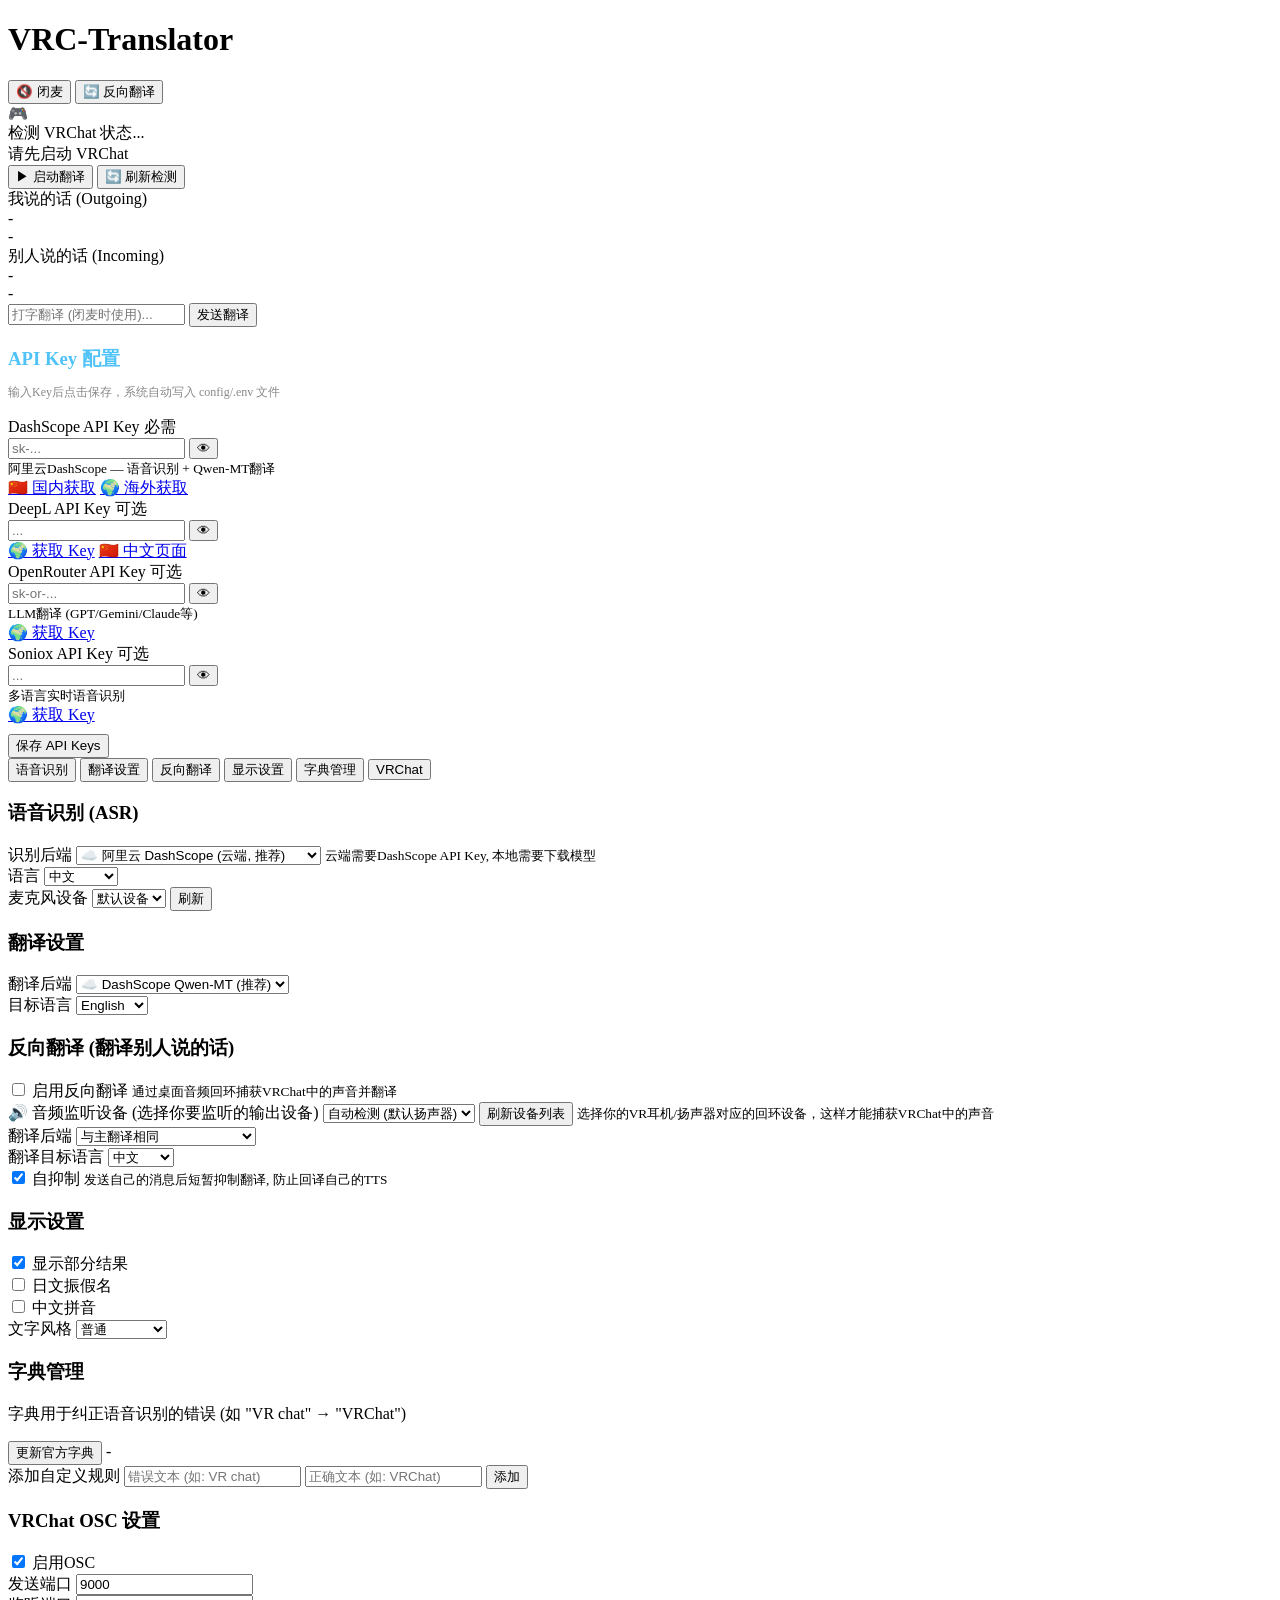
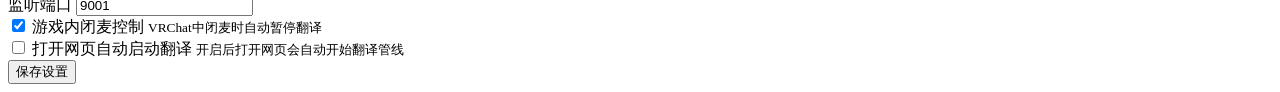
==== src/ui/templates/index.html @ 5ec3dbb7 "Initial commit: VRC-Translator VRChat real-time voice translation tool combining Yakutan (forward) a" ====
<!DOCTYPE html>
<html lang="zh">
<head>
    <meta charset="UTF-8">
    <meta name="viewport" content="width=device-width, initial-scale=1.0">
    <title>VRC-Translator</title>
    <link rel="stylesheet" href="/static/css/style.css">
</head>
<body>
    <div class="container">
        <header>
            <h1>VRC-Translator</h1>
            <div class="status-bar">
                <button id="btn-toggle-mute" class="btn btn-sm" title="闭麦翻译模式">🔇 闭麦</button>
                <button id="btn-toggle-reverse" class="btn btn-sm" title="翻译别人说话">🔄 反向翻译</button>
            </div>
        </header>

        <!-- Startup Panel -->
        <div class="startup-panel" id="startup-panel">
            <div class="startup-left">
                <div class="vrc-status-icon" id="vrc-status-icon">🎮</div>
                <div class="vrc-status-info">
                    <div class="vrc-status-title" id="vrc-status-title">检测 VRChat 状态...</div>
                    <div class="vrc-status-detail" id="vrc-status-detail">请先启动 VRChat</div>
                </div>
            </div>
            <div class="startup-right">
                <button id="btn-start-pipeline" class="btn btn-start">
                    <span class="btn-icon">▶</span> 启动翻译
                </button>
                <button id="btn-stop-pipeline" class="btn btn-stop" style="display:none">
                    <span class="btn-icon">■</span> 停止翻译
                </button>
                <button id="btn-refresh-vrc" class="btn btn-sm">🔄 刷新检测</button>
            </div>
        </div>

        <!-- Subtitle Display -->
        <div class="subtitle-area">
            <div class="subtitle-panel outgoing">
                <div class="subtitle-label">我说的话 (Outgoing)</div>
                <div class="subtitle-original" id="outgoing-original">-</div>
                <div class="subtitle-translated" id="outgoing-translated">-</div>
            </div>
            <div class="subtitle-panel incoming">
                <div class="subtitle-label">别人说的话 (Incoming)</div>
                <div class="subtitle-original" id="incoming-original">-</div>
                <div class="subtitle-translated" id="incoming-translated">-</div>
            </div>
        </div>

        <!-- Manual Text Input (Closed-mic) -->
        <div class="text-input-area">
            <input type="text" id="manual-text" placeholder="打字翻译 (闭麦时使用)..." />
            <button id="btn-send-text" class="btn btn-primary">发送翻译</button>
        </div>

        <!-- API Keys Section -->
        <div class="settings-area api-keys-section">
            <h3 style="color:#4fc3f7;margin-bottom:12px">API Key 配置</h3>
            <p style="color:#888;font-size:12px;margin-bottom:16px">输入Key后点击保存，系统自动写入 config/.env 文件</p>
            <div class="api-key-grid">
                <div class="form-group">
                    <label>DashScope API Key <span class="tag required">必需</span></label>
                    <div class="key-input-row">
                        <input type="password" id="api-key-dashscope" placeholder="sk-..." />
                        <button class="btn btn-sm toggle-vis" onclick="toggleVis(this)">👁</button>
                    </div>
                    <small>阿里云DashScope — 语音识别 + Qwen-MT翻译</small>
                    <div class="key-links">
                        <a href="https://dashscope.console.aliyun.com/apiKey" target="_blank" class="key-link cn">🇨🇳 国内获取</a>
                        <a href="https://international.console.alibabacloud.com/apiKey" target="_blank" class="key-link intl">🌍 海外获取</a>
                    </div>
                </div>
                <div class="form-group">
                    <label>DeepL API Key <span class="tag optional">可选</span></label>
                    <div class="key-input-row">
                        <input type="password" id="api-key-deepl" placeholder="..." />
                        <button class="btn btn-sm toggle-vis" onclick="toggleVis(this)">👁</button>
                    </div>
                    <div class="key-links">
                        <a href="https://www.deepl.com/pro-api" target="_blank" class="key-link intl">🌍 获取 Key</a>
                        <a href="https://www.deepl.com/zh/pro-api" target="_blank" class="key-link cn">🇨🇳 中文页面</a>
                    </div>
                </div>
                <div class="form-group">
                    <label>OpenRouter API Key <span class="tag optional">可选</span></label>
                    <div class="key-input-row">
                        <input type="password" id="api-key-openrouter" placeholder="sk-or-..." />
                        <button class="btn btn-sm toggle-vis" onclick="toggleVis(this)">👁</button>
                    </div>
                    <small>LLM翻译 (GPT/Gemini/Claude等)</small>
                    <div class="key-links">
                        <a href="https://openrouter.ai/keys" target="_blank" class="key-link intl">🌍 获取 Key</a>
                    </div>
                </div>
                <div class="form-group">
                    <label>Soniox API Key <span class="tag optional">可选</span></label>
                    <div class="key-input-row">
                        <input type="password" id="api-key-soniox" placeholder="..." />
                        <button class="btn btn-sm toggle-vis" onclick="toggleVis(this)">👁</button>
                    </div>
                    <small>多语言实时语音识别</small>
                    <div class="key-links">
                        <a href="https://soniox.com/account/api-keys" target="_blank" class="key-link intl">🌍 获取 Key</a>
                    </div>
                </div>
            </div>
            <button id="btn-save-keys" class="btn btn-primary" style="margin-top:8px">保存 API Keys</button>
            <span id="keys-save-status" style="margin-left:12px;font-size:12px;color:#81c784"></span>
        </div>

        <!-- Settings Tabs -->
        <div class="settings-area">
            <div class="tabs">
                <button class="tab active" data-tab="asr">语音识别</button>
                <button class="tab" data-tab="translation">翻译设置</button>
                <button class="tab" data-tab="reverse">反向翻译</button>
                <button class="tab" data-tab="display">显示设置</button>
                <button class="tab" data-tab="dictionary">字典管理</button>
                <button class="tab" data-tab="osc">VRChat</button>
            </div>

            <!-- ASR Settings -->
            <div class="tab-content active" id="tab-asr">
                <h3>语音识别 (ASR)</h3>
                <div class="form-group">
                    <label>识别后端</label>
                    <select id="asr-backend">
                        <option value="dashscope">☁️ 阿里云 DashScope (云端, 推荐)</option>
                        <option value="qwen">☁️ Qwen3 ASR (云端, DashScope)</option>
                        <option value="local_sensevoice">💻 SenseVoice Small (本地)</option>
                        <option value="faster_whisper">💻 faster-whisper (本地, 多语言, 推荐)</option>
                    </select>
                    <small>云端需要DashScope API Key, 本地需要下载模型</small>
                </div>
                <div class="form-group">
                    <label>语言</label>
                    <select id="asr-language">
                        <option value="zh">中文</option>
                        <option value="en">English</option>
                        <option value="ja">日本語</option>
                        <option value="ko">한국어</option>
                        <option value="auto">自动检测</option>
                    </select>
                </div>
                <div class="form-group">
                    <label>麦克风设备</label>
                    <select id="mic-device">
                        <option value="">默认设备</option>
                    </select>
                    <button id="btn-refresh-devices" class="btn btn-sm">刷新</button>
                </div>
                <div class="form-group" id="local-model-section" style="display:none">
                    <label>本地模型</label>
                    <div id="model-status">检查中...</div>
                    <button id="btn-download-model" class="btn btn-sm">下载模型</button>
                </div>
            </div>

            <!-- Translation Settings -->
            <div class="tab-content" id="tab-translation">
                <h3>翻译设置</h3>
                <div class="form-group">
                    <label>翻译后端</label>
                    <select id="translation-backend">
                        <option value="dashscope">☁️ DashScope Qwen-MT (推荐)</option>
                        <option value="deepl">DeepL</option>
                        <option value="openrouter">OpenRouter (LLM)</option>
                        <option value="google">Google Translate (免费)</option>
                        <option value="ctranslate2">💻 CTranslate2 (本地离线)</option>
                    </select>
                </div>
                <div class="form-group">
                    <label>目标语言</label>
                    <select id="target-language">
                        <option value="en">English</option>
                        <option value="ja">日本語</option>
                        <option value="ko">한국어</option>
                        <option value="zh">中文</option>
                        <option value="ru">Русский</option>
                    </select>
                </div>
            </div>

            <!-- Reverse Translation Settings -->
            <div class="tab-content" id="tab-reverse">
                <h3>反向翻译 (翻译别人说的话)</h3>
                <div class="form-group">
                    <label>
                        <input type="checkbox" id="reverse-enabled" /> 启用反向翻译
                    </label>
                    <small>通过桌面音频回环捕获VRChat中的声音并翻译</small>
                </div>
                <div class="form-group">
                    <label>🔊 音频监听设备 (选择你要监听的输出设备)</label>
                    <select id="loopback-device">
                        <option value="">自动检测 (默认扬声器)</option>
                    </select>
                    <button id="btn-refresh-loopback" class="btn btn-sm">刷新设备列表</button>
                    <small>选择你的VR耳机/扬声器对应的回环设备，这样才能捕获VRChat中的声音</small>
                </div>
                <div class="form-group">
                    <label>翻译后端</label>
                    <select id="reverse-translation-backend">
                        <option value="same">与主翻译相同</option>
                        <option value="ctranslate2">💻 CTranslate2 (本地离线)</option>
                        <option value="dashscope">☁️ DashScope Qwen-MT</option>
                        <option value="google">Google Translate (免费)</option>
                    </select>
                </div>
                <div class="form-group">
                    <label>翻译目标语言</label>
                    <select id="reverse-target-language">
                        <option value="zh">中文</option>
                        <option value="en">English</option>
                        <option value="ja">日本語</option>
                    </select>
                </div>
                <div class="form-group">
                    <label>
                        <input type="checkbox" id="self-suppress" checked /> 自抑制
                    </label>
                    <small>发送自己的消息后短暂抑制翻译, 防止回译自己的TTS</small>
                </div>
            </div>

            <!-- Display Settings -->
            <div class="tab-content" id="tab-display">
                <h3>显示设置</h3>
                <div class="form-group">
                    <label>
                        <input type="checkbox" id="show-partial" checked /> 显示部分结果
                    </label>
                </div>
                <div class="form-group">
                    <label>
                        <input type="checkbox" id="ja-furigana" /> 日文振假名
                    </label>
                </div>
                <div class="form-group">
                    <label>
                        <input type="checkbox" id="zh-pinyin" /> 中文拼音
                    </label>
                </div>
                <div class="form-group">
                    <label>文字风格</label>
                    <select id="text-style">
                        <option value="none">普通</option>
                        <option value="small_caps">Small Caps</option>
                        <option value="curly">Curly</option>
                        <option value="magic">Magic</option>
                    </select>
                </div>
            </div>

            <!-- Dictionary Settings -->
            <div class="tab-content" id="tab-dictionary">
                <h3>字典管理</h3>
                <p>字典用于纠正语音识别的错误 (如 "VR chat" → "VRChat")</p>
                <div class="form-group">
                    <button id="btn-update-dict" class="btn">更新官方字典</button>
                    <span id="dict-status">-</span>
                </div>
                <div class="form-group">
                    <label>添加自定义规则</label>
                    <input type="text" id="dict-pattern" placeholder="错误文本 (如: VR chat)" />
                    <input type="text" id="dict-replacement" placeholder="正确文本 (如: VRChat)" />
                    <button id="btn-add-rule" class="btn btn-sm">添加</button>
                </div>
            </div>

            <!-- OSC Settings -->
            <div class="tab-content" id="tab-osc">
                <h3>VRChat OSC 设置</h3>
                <div class="form-group">
                    <label>
                        <input type="checkbox" id="osc-enabled" checked /> 启用OSC
                    </label>
                </div>
                <div class="form-group">
                    <label>发送端口</label>
                    <input type="number" id="osc-send-port" value="9000" />
                </div>
                <div class="form-group">
                    <label>监听端口</label>
                    <input type="number" id="osc-listen-port" value="9001" />
                </div>
                <div class="form-group">
                    <label>
                        <input type="checkbox" id="mic-control" checked /> 游戏内闭麦控制
                    </label>
                    <small>VRChat中闭麦时自动暂停翻译</small>
                </div>
                <div class="form-group">
                    <label>
                        <input type="checkbox" id="auto-start-pipeline" /> 打开网页自动启动翻译
                    </label>
                    <small>开启后打开网页会自动开始翻译管线</small>
                </div>
            </div>
        </div>

        <footer>
            <button id="btn-save-settings" class="btn btn-primary">保存设置</button>
            <span id="save-status"></span>
        </footer>
    </div>

    <script src="/static/js/main.js"></script>
</body>
</html>
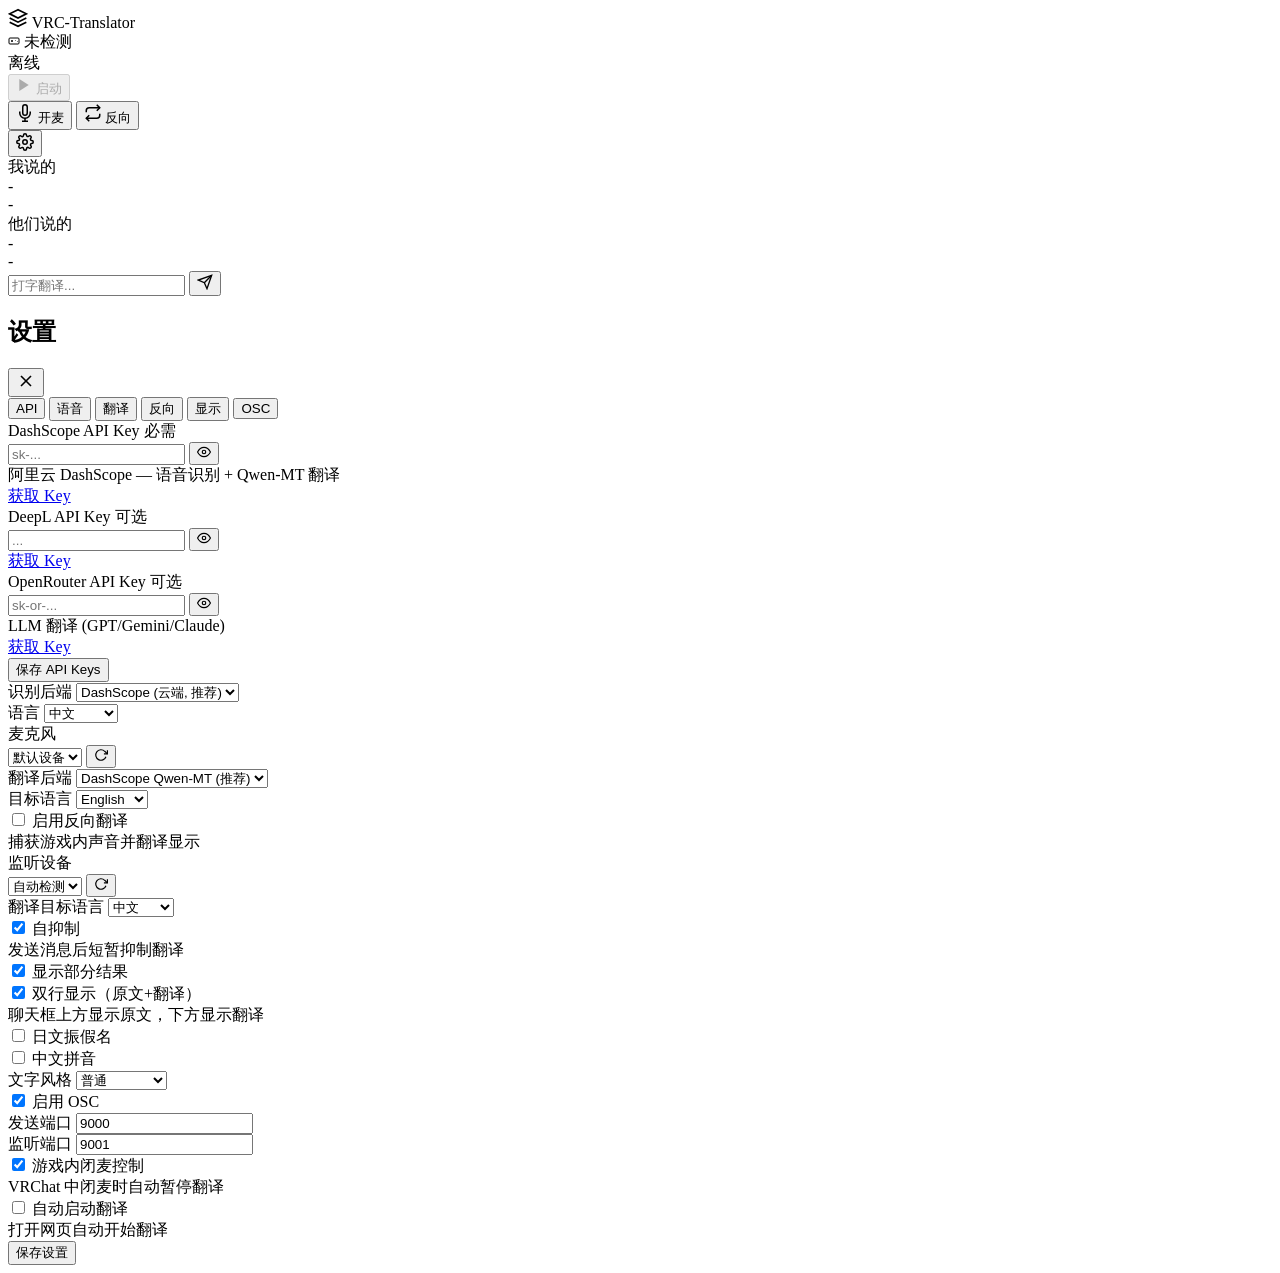
==== commit 90100ecb: "Initial commit: VRC-Translator Co-Authored-By: Claude Opus 4.7 <noreply@anthropic.com>" ====
--- a/src/ui/templates/index.html
+++ b/src/ui/templates/index.html
@@ -7,305 +7,404 @@
     <link rel="stylesheet" href="/static/css/style.css">
 </head>
 <body>
-    <div class="container">
-        <header>
-            <h1>VRC-Translator</h1>
-            <div class="status-bar">
-                <button id="btn-toggle-mute" class="btn btn-sm" title="闭麦翻译模式">🔇 闭麦</button>
-                <button id="btn-toggle-reverse" class="btn btn-sm" title="翻译别人说话">🔄 反向翻译</button>
+    <div class="app">
+        <!-- Top Bar -->
+        <nav class="topbar">
+            <div class="topbar-left">
+                <div class="logo">
+                    <span class="logo-icon">
+                        <svg width="20" height="20" viewBox="0 0 24 24" fill="none" stroke="currentColor" stroke-width="2">
+                            <path d="M12 2L2 7l10 5 10-5-10-5z"/>
+                            <path d="M2 17l10 5 10-5"/>
+                            <path d="M2 12l10 5 10-5"/>
+                        </svg>
+                    </span>
+                    <span class="logo-text">VRC-Translator</span>
+                </div>
             </div>
-        </header>
-
-        <!-- Startup Panel -->
-        <div class="startup-panel" id="startup-panel">
-            <div class="startup-left">
-                <div class="vrc-status-icon" id="vrc-status-icon">🎮</div>
-                <div class="vrc-status-info">
-                    <div class="vrc-status-title" id="vrc-status-title">检测 VRChat 状态...</div>
-                    <div class="vrc-status-detail" id="vrc-status-detail">请先启动 VRChat</div>
+            <div class="topbar-right">
+                <div class="status-chip game" id="game-chip">
+                    <svg width="12" height="12" viewBox="0 0 24 24" fill="none" stroke="currentColor" stroke-width="2">
+                        <rect x="2" y="6" width="20" height="12" rx="2"/>
+                        <path d="M6 12h4"/>
+                        <path d="M8 10v4"/>
+                        <path d="M15 11h1"/>
+                        <path d="M18 13h1"/>
+                    </svg>
+                    <span id="game-text">未检测</span>
+                </div>
+                <div class="status-chip" id="status-chip">
+                    <span class="status-dot"></span>
+                    <span class="status-text">离线</span>
                 </div>
             </div>
-            <div class="startup-right">
-                <button id="btn-start-pipeline" class="btn btn-start">
-                    <span class="btn-icon">▶</span> 启动翻译
+        </nav>
+
+        <!-- Main Content -->
+        <main class="main">
+            <!-- Control Panel -->
+            <section class="control-panel">
+                <div class="control-left">
+                    <button id="btn-start" class="btn btn-primary btn-lg" disabled title="请先启动 VRChat">
+                        <svg width="16" height="16" viewBox="0 0 24 24" fill="currentColor">
+                            <polygon points="5,3 19,12 5,21"/>
+                        </svg>
+                        启动
+                    </button>
+                    <button id="btn-stop" class="btn btn-danger btn-lg" style="display:none">
+                        <svg width="16" height="16" viewBox="0 0 24 24" fill="currentColor">
+                            <rect x="4" y="4" width="16" height="16" rx="2"/>
+                        </svg>
+                        停止
+                    </button>
+                </div>
+                <div class="control-center">
+                    <button id="btn-mute" class="btn btn-ghost" title="闭麦翻译">
+                        <svg width="18" height="18" viewBox="0 0 24 24" fill="none" stroke="currentColor" stroke-width="2">
+                            <path d="M12 1a3 3 0 0 0-3 3v8a3 3 0 0 0 6 0V4a3 3 0 0 0-3-3z"/>
+                            <path d="M19 10v2a7 7 0 0 1-14 0v-2"/>
+                            <line x1="12" y1="19" x2="12" y2="23"/>
+                            <line x1="8" y1="23" x2="16" y2="23"/>
+                        </svg>
+                        <span id="mute-text">开麦</span>
+                    </button>
+                    <button id="btn-reverse" class="btn btn-ghost" title="反向翻译">
+                        <svg width="18" height="18" viewBox="0 0 24 24" fill="none" stroke="currentColor" stroke-width="2">
+                            <polyline points="17 1 21 5 17 9"/>
+                            <path d="M3 11V9a4 4 0 0 1 4-4h14"/>
+                            <polyline points="7 23 3 19 7 15"/>
+                            <path d="M21 13v2a4 4 0 0 1-4 4H3"/>
+                        </svg>
+                        <span>反向</span>
+                    </button>
+                </div>
+                <div class="control-right">
+                    <button id="btn-settings" class="btn btn-ghost" title="设置">
+                        <svg width="18" height="18" viewBox="0 0 24 24" fill="none" stroke="currentColor" stroke-width="2">
+                            <circle cx="12" cy="12" r="3"/>
+                            <path d="M19.4 15a1.65 1.65 0 0 0 .33 1.82l.06.06a2 2 0 0 1 0 2.83 2 2 0 0 1-2.83 0l-.06-.06a1.65 1.65 0 0 0-1.82-.33 1.65 1.65 0 0 0-1 1.51V21a2 2 0 0 1-2 2 2 2 0 0 1-2-2v-.09A1.65 1.65 0 0 0 9 19.4a1.65 1.65 0 0 0-1.82.33l-.06.06a2 2 0 0 1-2.83 0 2 2 0 0 1 0-2.83l.06-.06A1.65 1.65 0 0 0 4.68 15a1.65 1.65 0 0 0-1.51-1H3a2 2 0 0 1-2-2 2 2 0 0 1 2-2h.09A1.65 1.65 0 0 0 4.6 9a1.65 1.65 0 0 0-.33-1.82l-.06-.06a2 2 0 0 1 0-2.83 2 2 0 0 1 2.83 0l.06.06A1.65 1.65 0 0 0 9 4.68a1.65 1.65 0 0 0 1-1.51V3a2 2 0 0 1 2-2 2 2 0 0 1 2 2v.09a1.65 1.65 0 0 0 1 1.51 1.65 1.65 0 0 0 1.82-.33l.06-.06a2 2 0 0 1 2.83 0 2 2 0 0 1 0 2.83l-.06.06A1.65 1.65 0 0 0 19.4 9a1.65 1.65 0 0 0 1.51 1H21a2 2 0 0 1 2 2 2 2 0 0 1-2 2h-.09a1.65 1.65 0 0 0-1.51 1z"/>
+                        </svg>
+                    </button>
+                </div>
+            </section>
+
+            <!-- Translation Display -->
+            <section class="translation-display">
+                <div class="trans-card outgoing">
+                    <div class="trans-header">
+                        <span class="trans-label">我说的</span>
+                        <span class="trans-lang" id="outgoing-lang"></span>
+                    </div>
+                    <div class="trans-body">
+                        <div class="trans-original" id="outgoing-original">-</div>
+                        <div class="trans-result" id="outgoing-translated">-</div>
+                    </div>
+                </div>
+                <div class="trans-card incoming">
+                    <div class="trans-header">
+                        <span class="trans-label">他们说的</span>
+                        <span class="trans-lang" id="incoming-lang"></span>
+                    </div>
+                    <div class="trans-body">
+                        <div class="trans-original" id="incoming-original">-</div>
+                        <div class="trans-result" id="incoming-translated">-</div>
+                    </div>
+                </div>
+            </section>
+
+            <!-- Quick Input -->
+            <section class="quick-input">
+                <input type="text" id="manual-text" placeholder="打字翻译..." />
+                <button id="btn-send" class="btn btn-primary">
+                    <svg width="16" height="16" viewBox="0 0 24 24" fill="none" stroke="currentColor" stroke-width="2">
+                        <line x1="22" y1="2" x2="11" y2="13"/>
+                        <polygon points="22 2 15 22 11 13 2 9 22 2"/>
+                    </svg>
                 </button>
-                <button id="btn-stop-pipeline" class="btn btn-stop" style="display:none">
-                    <span class="btn-icon">■</span> 停止翻译
+            </section>
+        </main>
+
+        <!-- Settings Drawer -->
+        <div class="drawer-overlay" id="drawer-overlay"></div>
+        <aside class="drawer" id="settings-drawer">
+            <div class="drawer-header">
+                <h2>设置</h2>
+                <button id="btn-close-drawer" class="btn btn-ghost btn-sm">
+                    <svg width="20" height="20" viewBox="0 0 24 24" fill="none" stroke="currentColor" stroke-width="2">
+                        <line x1="18" y1="6" x2="6" y2="18"/>
+                        <line x1="6" y1="6" x2="18" y2="18"/>
+                    </svg>
                 </button>
-                <button id="btn-refresh-vrc" class="btn btn-sm">🔄 刷新检测</button>
             </div>
-        </div>
-
-        <!-- Subtitle Display -->
-        <div class="subtitle-area">
-            <div class="subtitle-panel outgoing">
-                <div class="subtitle-label">我说的话 (Outgoing)</div>
-                <div class="subtitle-original" id="outgoing-original">-</div>
-                <div class="subtitle-translated" id="outgoing-translated">-</div>
+            <div class="drawer-body">
+                <!-- Tabs -->
+                <div class="drawer-tabs">
+                    <button class="drawer-tab active" data-tab="api">API</button>
+                    <button class="drawer-tab" data-tab="asr">语音</button>
+                    <button class="drawer-tab" data-tab="translate">翻译</button>
+                    <button class="drawer-tab" data-tab="reverse">反向</button>
+                    <button class="drawer-tab" data-tab="display">显示</button>
+                    <button class="drawer-tab" data-tab="osc">OSC</button>
+                </div>
+
+                <!-- API Tab -->
+                <div class="drawer-content active" id="tab-api">
+                    <div class="setting-group">
+                        <label class="setting-label">DashScope API Key <span class="badge required">必需</span></label>
+                        <div class="input-row">
+                            <input type="password" id="api-key-dashscope" placeholder="sk-..." class="input" />
+                            <button class="btn btn-ghost btn-sm toggle-vis" onclick="toggleVis(this)">
+                                <svg width="14" height="14" viewBox="0 0 24 24" fill="none" stroke="currentColor" stroke-width="2">
+                                    <path d="M1 12s4-8 11-8 11 8 11 8-4 8-11 8-11-8-11-8z"/>
+                                    <circle cx="12" cy="12" r="3"/>
+                                </svg>
+                            </button>
+                        </div>
+                        <div class="setting-hint">阿里云 DashScope — 语音识别 + Qwen-MT 翻译</div>
+                        <div class="setting-links">
+                            <a href="https://dashscope.console.aliyun.com/apiKey" target="_blank" class="link">获取 Key</a>
+                        </div>
+                    </div>
+                    <div class="setting-group">
+                        <label class="setting-label">DeepL API Key <span class="badge optional">可选</span></label>
+                        <div class="input-row">
+                            <input type="password" id="api-key-deepl" placeholder="..." class="input" />
+                            <button class="btn btn-ghost btn-sm toggle-vis" onclick="toggleVis(this)">
+                                <svg width="14" height="14" viewBox="0 0 24 24" fill="none" stroke="currentColor" stroke-width="2">
+                                    <path d="M1 12s4-8 11-8 11 8 11 8-4 8-11 8-11-8-11-8z"/>
+                                    <circle cx="12" cy="12" r="3"/>
+                                </svg>
+                            </button>
+                        </div>
+                        <div class="setting-links">
+                            <a href="https://www.deepl.com/pro-api" target="_blank" class="link">获取 Key</a>
+                        </div>
+                    </div>
+                    <div class="setting-group">
+                        <label class="setting-label">OpenRouter API Key <span class="badge optional">可选</span></label>
+                        <div class="input-row">
+                            <input type="password" id="api-key-openrouter" placeholder="sk-or-..." class="input" />
+                            <button class="btn btn-ghost btn-sm toggle-vis" onclick="toggleVis(this)">
+                                <svg width="14" height="14" viewBox="0 0 24 24" fill="none" stroke="currentColor" stroke-width="2">
+                                    <path d="M1 12s4-8 11-8 11 8 11 8-4 8-11 8-11-8-11-8z"/>
+                                    <circle cx="12" cy="12" r="3"/>
+                                </svg>
+                            </button>
+                        </div>
+                        <div class="setting-hint">LLM 翻译 (GPT/Gemini/Claude)</div>
+                        <div class="setting-links">
+                            <a href="https://openrouter.ai/keys" target="_blank" class="link">获取 Key</a>
+                        </div>
+                    </div>
+                    <button id="btn-save-keys" class="btn btn-primary btn-block">保存 API Keys</button>
+                    <div id="keys-save-status" class="save-status"></div>
+                </div>
+
+                <!-- ASR Tab -->
+                <div class="drawer-content" id="tab-asr">
+                    <div class="setting-group">
+                        <label class="setting-label">识别后端</label>
+                        <select id="asr-backend" class="select">
+                            <option value="dashscope">DashScope (云端, 推荐)</option>
+                            <option value="qwen">Qwen3 ASR (云端)</option>
+                            <option value="local_sensevoice">SenseVoice (本地)</option>
+                            <option value="faster_whisper">faster-whisper (本地)</option>
+                        </select>
+                    </div>
+                    <div class="setting-group">
+                        <label class="setting-label">语言</label>
+                        <select id="asr-language" class="select">
+                            <option value="zh">中文</option>
+                            <option value="en">English</option>
+                            <option value="ja">日本語</option>
+                            <option value="ko">한국어</option>
+                            <option value="auto">自动检测</option>
+                        </select>
+                    </div>
+                    <div class="setting-group">
+                        <label class="setting-label">麦克风</label>
+                        <div class="input-row">
+                            <select id="mic-device" class="select">
+                                <option value="">默认设备</option>
+                            </select>
+                            <button id="btn-refresh-devices" class="btn btn-ghost btn-sm">
+                                <svg width="14" height="14" viewBox="0 0 24 24" fill="none" stroke="currentColor" stroke-width="2">
+                                    <polyline points="23 4 23 10 17 10"/>
+                                    <path d="M20.49 15a9 9 0 1 1-2.12-9.36L23 10"/>
+                                </svg>
+                            </button>
+                        </div>
+                    </div>
+                </div>
+
+                <!-- Translation Tab -->
+                <div class="drawer-content" id="tab-translate">
+                    <div class="setting-group">
+                        <label class="setting-label">翻译后端</label>
+                        <select id="translation-backend" class="select">
+                            <option value="dashscope">DashScope Qwen-MT (推荐)</option>
+                            <option value="deepl">DeepL</option>
+                            <option value="openrouter">OpenRouter (LLM)</option>
+                            <option value="google">Google Translate (免费)</option>
+                            <option value="ctranslate2">CTranslate2 (本地)</option>
+                        </select>
+                    </div>
+                    <div class="setting-group">
+                        <label class="setting-label">目标语言</label>
+                        <select id="target-language" class="select">
+                            <option value="en">English</option>
+                            <option value="ja">日本語</option>
+                            <option value="ko">한국어</option>
+                            <option value="zh">中文</option>
+                            <option value="ru">Русский</option>
+                        </select>
+                    </div>
+                </div>
+
+                <!-- Reverse Tab -->
+                <div class="drawer-content" id="tab-reverse">
+                    <div class="setting-group">
+                        <label class="setting-label">
+                            <label class="switch-label">
+                                <input type="checkbox" id="reverse-enabled" class="switch-input" />
+                                <span class="switch-track"><span class="switch-thumb"></span></span>
+                                启用反向翻译
+                            </label>
+                        </label>
+                        <div class="setting-hint">捕获游戏内声音并翻译显示</div>
+                    </div>
+                    <div class="setting-group">
+                        <label class="setting-label">监听设备</label>
+                        <div class="input-row">
+                            <select id="loopback-device" class="select">
+                                <option value="">自动检测</option>
+                            </select>
+                            <button id="btn-refresh-loopback" class="btn btn-ghost btn-sm">
+                                <svg width="14" height="14" viewBox="0 0 24 24" fill="none" stroke="currentColor" stroke-width="2">
+                                    <polyline points="23 4 23 10 17 10"/>
+                                    <path d="M20.49 15a9 9 0 1 1-2.12-9.36L23 10"/>
+                                </svg>
+                            </button>
+                        </div>
+                    </div>
+                    <div class="setting-group">
+                        <label class="setting-label">翻译目标语言</label>
+                        <select id="reverse-target-language" class="select">
+                            <option value="zh">中文</option>
+                            <option value="en">English</option>
+                            <option value="ja">日本語</option>
+                        </select>
+                    </div>
+                    <div class="setting-group">
+                        <label class="setting-label">
+                            <label class="switch-label">
+                                <input type="checkbox" id="self-suppress" class="switch-input" checked />
+                                <span class="switch-track"><span class="switch-thumb"></span></span>
+                                自抑制
+                            </label>
+                        </label>
+                        <div class="setting-hint">发送消息后短暂抑制翻译</div>
+                    </div>
+                </div>
+
+                <!-- Display Tab -->
+                <div class="drawer-content" id="tab-display">
+                    <div class="setting-group">
+                        <label class="setting-label">
+                            <label class="switch-label">
+                                <input type="checkbox" id="show-partial" class="switch-input" checked />
+                                <span class="switch-track"><span class="switch-thumb"></span></span>
+                                显示部分结果
+                            </label>
+                        </label>
+                    </div>
+                    <div class="setting-group">
+                        <label class="setting-label">
+                            <label class="switch-label">
+                                <input type="checkbox" id="dual-line" class="switch-input" checked />
+                                <span class="switch-track"><span class="switch-thumb"></span></span>
+                                双行显示（原文+翻译）
+                            </label>
+                        </label>
+                        <div class="setting-hint">聊天框上方显示原文，下方显示翻译</div>
+                    </div>
+                    <div class="setting-group">
+                        <label class="setting-label">
+                            <label class="switch-label">
+                                <input type="checkbox" id="ja-furigana" class="switch-input" />
+                                <span class="switch-track"><span class="switch-thumb"></span></span>
+                                日文振假名
+                            </label>
+                        </label>
+                    </div>
+                    <div class="setting-group">
+                        <label class="setting-label">
+                            <label class="switch-label">
+                                <input type="checkbox" id="zh-pinyin" class="switch-input" />
+                                <span class="switch-track"><span class="switch-thumb"></span></span>
+                                中文拼音
+                            </label>
+                        </label>
+                    </div>
+                    <div class="setting-group">
+                        <label class="setting-label">文字风格</label>
+                        <select id="text-style" class="select">
+                            <option value="none">普通</option>
+                            <option value="small_caps">Small Caps</option>
+                            <option value="curly">Curly</option>
+                            <option value="magic">Magic</option>
+                        </select>
+                    </div>
+                </div>
+
+                <!-- OSC Tab -->
+                <div class="drawer-content" id="tab-osc">
+                    <div class="setting-group">
+                        <label class="setting-label">
+                            <label class="switch-label">
+                                <input type="checkbox" id="osc-enabled" class="switch-input" checked />
+                                <span class="switch-track"><span class="switch-thumb"></span></span>
+                                启用 OSC
+                            </label>
+                        </label>
+                    </div>
+                    <div class="setting-group">
+                        <label class="setting-label">发送端口</label>
+                        <input type="number" id="osc-send-port" value="9000" class="input" />
+                    </div>
+                    <div class="setting-group">
+                        <label class="setting-label">监听端口</label>
+                        <input type="number" id="osc-listen-port" value="9001" class="input" />
+                    </div>
+                    <div class="setting-group">
+                        <label class="setting-label">
+                            <label class="switch-label">
+                                <input type="checkbox" id="mic-control" class="switch-input" checked />
+                                <span class="switch-track"><span class="switch-thumb"></span></span>
+                                游戏内闭麦控制
+                            </label>
+                        </label>
+                        <div class="setting-hint">VRChat 中闭麦时自动暂停翻译</div>
+                    </div>
+                    <div class="setting-group">
+                        <label class="setting-label">
+                            <label class="switch-label">
+                                <input type="checkbox" id="auto-start-pipeline" class="switch-input" />
+                                <span class="switch-track"><span class="switch-thumb"></span></span>
+                                自动启动翻译
+                            </label>
+                        </label>
+                        <div class="setting-hint">打开网页自动开始翻译</div>
+                    </div>
+                </div>
+
+                <!-- Save Button -->
+                <div class="drawer-footer">
+                    <button id="btn-save-settings" class="btn btn-primary btn-block">保存设置</button>
+                    <div id="save-status" class="save-status"></div>
+                </div>
             </div>
-            <div class="subtitle-panel incoming">
-                <div class="subtitle-label">别人说的话 (Incoming)</div>
-                <div class="subtitle-original" id="incoming-original">-</div>
-                <div class="subtitle-translated" id="incoming-translated">-</div>
-            </div>
-        </div>
-
-        <!-- Manual Text Input (Closed-mic) -->
-        <div class="text-input-area">
-            <input type="text" id="manual-text" placeholder="打字翻译 (闭麦时使用)..." />
-            <button id="btn-send-text" class="btn btn-primary">发送翻译</button>
-        </div>
-
-        <!-- API Keys Section -->
-        <div class="settings-area api-keys-section">
-            <h3 style="color:#4fc3f7;margin-bottom:12px">API Key 配置</h3>
-            <p style="color:#888;font-size:12px;margin-bottom:16px">输入Key后点击保存，系统自动写入 config/.env 文件</p>
-            <div class="api-key-grid">
-                <div class="form-group">
-                    <label>DashScope API Key <span class="tag required">必需</span></label>
-                    <div class="key-input-row">
-                        <input type="password" id="api-key-dashscope" placeholder="sk-..." />
-                        <button class="btn btn-sm toggle-vis" onclick="toggleVis(this)">👁</button>
-                    </div>
-                    <small>阿里云DashScope — 语音识别 + Qwen-MT翻译</small>
-                    <div class="key-links">
-                        <a href="https://dashscope.console.aliyun.com/apiKey" target="_blank" class="key-link cn">🇨🇳 国内获取</a>
-                        <a href="https://international.console.alibabacloud.com/apiKey" target="_blank" class="key-link intl">🌍 海外获取</a>
-                    </div>
-                </div>
-                <div class="form-group">
-                    <label>DeepL API Key <span class="tag optional">可选</span></label>
-                    <div class="key-input-row">
-                        <input type="password" id="api-key-deepl" placeholder="..." />
-                        <button class="btn btn-sm toggle-vis" onclick="toggleVis(this)">👁</button>
-                    </div>
-                    <div class="key-links">
-                        <a href="https://www.deepl.com/pro-api" target="_blank" class="key-link intl">🌍 获取 Key</a>
-                        <a href="https://www.deepl.com/zh/pro-api" target="_blank" class="key-link cn">🇨🇳 中文页面</a>
-                    </div>
-                </div>
-                <div class="form-group">
-                    <label>OpenRouter API Key <span class="tag optional">可选</span></label>
-                    <div class="key-input-row">
-                        <input type="password" id="api-key-openrouter" placeholder="sk-or-..." />
-                        <button class="btn btn-sm toggle-vis" onclick="toggleVis(this)">👁</button>
-                    </div>
-                    <small>LLM翻译 (GPT/Gemini/Claude等)</small>
-                    <div class="key-links">
-                        <a href="https://openrouter.ai/keys" target="_blank" class="key-link intl">🌍 获取 Key</a>
-                    </div>
-                </div>
-                <div class="form-group">
-                    <label>Soniox API Key <span class="tag optional">可选</span></label>
-                    <div class="key-input-row">
-                        <input type="password" id="api-key-soniox" placeholder="..." />
-                        <button class="btn btn-sm toggle-vis" onclick="toggleVis(this)">👁</button>
-                    </div>
-                    <small>多语言实时语音识别</small>
-                    <div class="key-links">
-                        <a href="https://soniox.com/account/api-keys" target="_blank" class="key-link intl">🌍 获取 Key</a>
-                    </div>
-                </div>
-            </div>
-            <button id="btn-save-keys" class="btn btn-primary" style="margin-top:8px">保存 API Keys</button>
-            <span id="keys-save-status" style="margin-left:12px;font-size:12px;color:#81c784"></span>
-        </div>
-
-        <!-- Settings Tabs -->
-        <div class="settings-area">
-            <div class="tabs">
-                <button class="tab active" data-tab="asr">语音识别</button>
-                <button class="tab" data-tab="translation">翻译设置</button>
-                <button class="tab" data-tab="reverse">反向翻译</button>
-                <button class="tab" data-tab="display">显示设置</button>
-                <button class="tab" data-tab="dictionary">字典管理</button>
-                <button class="tab" data-tab="osc">VRChat</button>
-            </div>
-
-            <!-- ASR Settings -->
-            <div class="tab-content active" id="tab-asr">
-                <h3>语音识别 (ASR)</h3>
-                <div class="form-group">
-                    <label>识别后端</label>
-                    <select id="asr-backend">
-                        <option value="dashscope">☁️ 阿里云 DashScope (云端, 推荐)</option>
-                        <option value="qwen">☁️ Qwen3 ASR (云端, DashScope)</option>
-                        <option value="local_sensevoice">💻 SenseVoice Small (本地)</option>
-                        <option value="faster_whisper">💻 faster-whisper (本地, 多语言, 推荐)</option>
-                    </select>
-                    <small>云端需要DashScope API Key, 本地需要下载模型</small>
-                </div>
-                <div class="form-group">
-                    <label>语言</label>
-                    <select id="asr-language">
-                        <option value="zh">中文</option>
-                        <option value="en">English</option>
-                        <option value="ja">日本語</option>
-                        <option value="ko">한국어</option>
-                        <option value="auto">自动检测</option>
-                    </select>
-                </div>
-                <div class="form-group">
-                    <label>麦克风设备</label>
-                    <select id="mic-device">
-                        <option value="">默认设备</option>
-                    </select>
-                    <button id="btn-refresh-devices" class="btn btn-sm">刷新</button>
-                </div>
-                <div class="form-group" id="local-model-section" style="display:none">
-                    <label>本地模型</label>
-                    <div id="model-status">检查中...</div>
-                    <button id="btn-download-model" class="btn btn-sm">下载模型</button>
-                </div>
-            </div>
-
-            <!-- Translation Settings -->
-            <div class="tab-content" id="tab-translation">
-                <h3>翻译设置</h3>
-                <div class="form-group">
-                    <label>翻译后端</label>
-                    <select id="translation-backend">
-                        <option value="dashscope">☁️ DashScope Qwen-MT (推荐)</option>
-                        <option value="deepl">DeepL</option>
-                        <option value="openrouter">OpenRouter (LLM)</option>
-                        <option value="google">Google Translate (免费)</option>
-                        <option value="ctranslate2">💻 CTranslate2 (本地离线)</option>
-                    </select>
-                </div>
-                <div class="form-group">
-                    <label>目标语言</label>
-                    <select id="target-language">
-                        <option value="en">English</option>
-                        <option value="ja">日本語</option>
-                        <option value="ko">한국어</option>
-                        <option value="zh">中文</option>
-                        <option value="ru">Русский</option>
-                    </select>
-                </div>
-            </div>
-
-            <!-- Reverse Translation Settings -->
-            <div class="tab-content" id="tab-reverse">
-                <h3>反向翻译 (翻译别人说的话)</h3>
-                <div class="form-group">
-                    <label>
-                        <input type="checkbox" id="reverse-enabled" /> 启用反向翻译
-                    </label>
-                    <small>通过桌面音频回环捕获VRChat中的声音并翻译</small>
-                </div>
-                <div class="form-group">
-                    <label>🔊 音频监听设备 (选择你要监听的输出设备)</label>
-                    <select id="loopback-device">
-                        <option value="">自动检测 (默认扬声器)</option>
-                    </select>
-                    <button id="btn-refresh-loopback" class="btn btn-sm">刷新设备列表</button>
-                    <small>选择你的VR耳机/扬声器对应的回环设备，这样才能捕获VRChat中的声音</small>
-                </div>
-                <div class="form-group">
-                    <label>翻译后端</label>
-                    <select id="reverse-translation-backend">
-                        <option value="same">与主翻译相同</option>
-                        <option value="ctranslate2">💻 CTranslate2 (本地离线)</option>
-                        <option value="dashscope">☁️ DashScope Qwen-MT</option>
-                        <option value="google">Google Translate (免费)</option>
-                    </select>
-                </div>
-                <div class="form-group">
-                    <label>翻译目标语言</label>
-                    <select id="reverse-target-language">
-                        <option value="zh">中文</option>
-                        <option value="en">English</option>
-                        <option value="ja">日本語</option>
-                    </select>
-                </div>
-                <div class="form-group">
-                    <label>
-                        <input type="checkbox" id="self-suppress" checked /> 自抑制
-                    </label>
-                    <small>发送自己的消息后短暂抑制翻译, 防止回译自己的TTS</small>
-                </div>
-            </div>
-
-            <!-- Display Settings -->
-            <div class="tab-content" id="tab-display">
-                <h3>显示设置</h3>
-                <div class="form-group">
-                    <label>
-                        <input type="checkbox" id="show-partial" checked /> 显示部分结果
-                    </label>
-                </div>
-                <div class="form-group">
-                    <label>
-                        <input type="checkbox" id="ja-furigana" /> 日文振假名
-                    </label>
-                </div>
-                <div class="form-group">
-                    <label>
-                        <input type="checkbox" id="zh-pinyin" /> 中文拼音
-                    </label>
-                </div>
-                <div class="form-group">
-                    <label>文字风格</label>
-                    <select id="text-style">
-                        <option value="none">普通</option>
-                        <option value="small_caps">Small Caps</option>
-                        <option value="curly">Curly</option>
-                        <option value="magic">Magic</option>
-                    </select>
-                </div>
-            </div>
-
-            <!-- Dictionary Settings -->
-            <div class="tab-content" id="tab-dictionary">
-                <h3>字典管理</h3>
-                <p>字典用于纠正语音识别的错误 (如 "VR chat" → "VRChat")</p>
-                <div class="form-group">
-                    <button id="btn-update-dict" class="btn">更新官方字典</button>
-                    <span id="dict-status">-</span>
-                </div>
-                <div class="form-group">
-                    <label>添加自定义规则</label>
-                    <input type="text" id="dict-pattern" placeholder="错误文本 (如: VR chat)" />
-                    <input type="text" id="dict-replacement" placeholder="正确文本 (如: VRChat)" />
-                    <button id="btn-add-rule" class="btn btn-sm">添加</button>
-                </div>
-            </div>
-
-            <!-- OSC Settings -->
-            <div class="tab-content" id="tab-osc">
-                <h3>VRChat OSC 设置</h3>
-                <div class="form-group">
-                    <label>
-                        <input type="checkbox" id="osc-enabled" checked /> 启用OSC
-                    </label>
-                </div>
-                <div class="form-group">
-                    <label>发送端口</label>
-                    <input type="number" id="osc-send-port" value="9000" />
-                </div>
-                <div class="form-group">
-                    <label>监听端口</label>
-                    <input type="number" id="osc-listen-port" value="9001" />
-                </div>
-                <div class="form-group">
-                    <label>
-                        <input type="checkbox" id="mic-control" checked /> 游戏内闭麦控制
-                    </label>
-                    <small>VRChat中闭麦时自动暂停翻译</small>
-                </div>
-                <div class="form-group">
-                    <label>
-                        <input type="checkbox" id="auto-start-pipeline" /> 打开网页自动启动翻译
-                    </label>
-                    <small>开启后打开网页会自动开始翻译管线</small>
-                </div>
-            </div>
-        </div>
-
-        <footer>
-            <button id="btn-save-settings" class="btn btn-primary">保存设置</button>
-            <span id="save-status"></span>
-        </footer>
+        </aside>
     </div>
 
     <script src="/static/js/main.js"></script>
